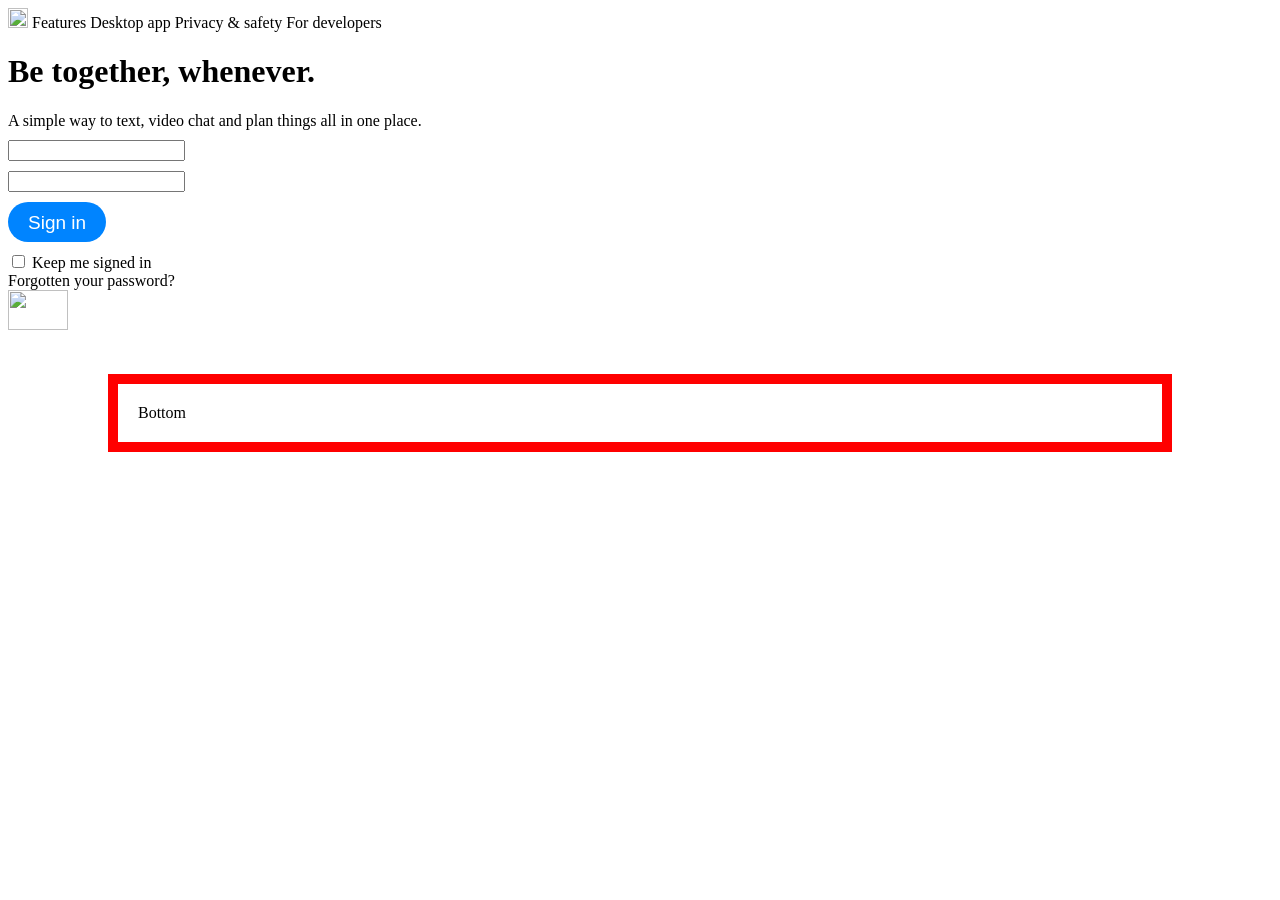
==== index.html @ d2951628 "text" ====
<!DOCTYPE html>
<html>
  <head>
    <link rel="stylesheet" href="style.css"/>
  </head>
  <body>
    <div class="menu">
      <img src="https://shorturl.at/nNQW0" class="logo"/>
      <a href="https://www.messenger.com/features" class="menuitem">Features</a>
      <a href="https://www.messenger.com/desktop" class="menuitem">Desktop app</a>
      <a href="https://www.messenger.com/privacy" class="menuitem">Privacy & safety</a>
      <a href="https://developers.facebook.com/products/messenger/" class="menuitem">For developers</a>
    </div>
    <div class="container">
      <div class="left">
      <h1>
        Be together, whenever.
      </h1>
      <div>
        A simple way to text, video chat and plan things all in one place.
      </div>  
      <input type="text" class="block" />
      <input type="password" class="block"/>
      <button class="block sigin">Sign in</button>
      <input type="checkbox"/>
      <span>Keep me signed in</span>
      <div>Forgotten your password?</div>
      <img src="https://shorturl.at/BS149" class="apple"/>
      </div>
      <div class="right">
        <img src="" class="right_image"/>
      </div>
    </div>
    <div class="footer">Bottom</div>
  </body>
</html>
---- style.css ----
<<<<<<< HEAD
.menu {
    
}



.footer {
    padding: 20px;
   border: 10px solid red;
    margin: 40px 100px;
}

.logo {
    width: 20px;
    height: 20px;
}

.left {
    display: inline-block;
    width: 40%;
}

.right {
    display: inline-block;
    width: 40%;
}

.right_imgae {
    width: 10%;
    height: 10%;
}

.apple {
    width: 60px;
    height: 40px;
}

.menuitem {
    text-decoration: none;
    color: inherit;
}

.block {
    display:block;
    margin-top: 10px;
    margin-bottom: 10px;
}
.sigin {
    background-color: #0084ff;
    border-radius: 24px;
    border: none;
    color: white;
    padding: 2px 20px 0;
    font-size: 19px;
    height: 40px;
=======
.menu {
    
}



.footer {
    padding: 20px;
   border: 10px solid red;
    margin: 40px 100px;
}

.logo {
    width: 20px;
    height: 20px;
}

.left {
    display: inline-block;
    width: 40%;
}

.right {
    display: inline-block;
    width: 40%;
}

.right_imgae {
    width: 10%;
    height: 10%;
}

.apple {
    width: 60px;
    height: 40px;
}

.menuitem {
    text-decoration: none;
    color: inherit;
}

.block {
    display:block;
    margin-top: 10px;
    margin-bottom: 10px;
}
.sigin {
    background-color: #0084ff;
    border-radius: 24px;
    border: none;
    color: white;
    padding: 2px 20px 0;
    font-size: 19px;
    height: 40px;
>>>>>>> d7a087279cfed590687d7efe1f3b51385dd18971
}
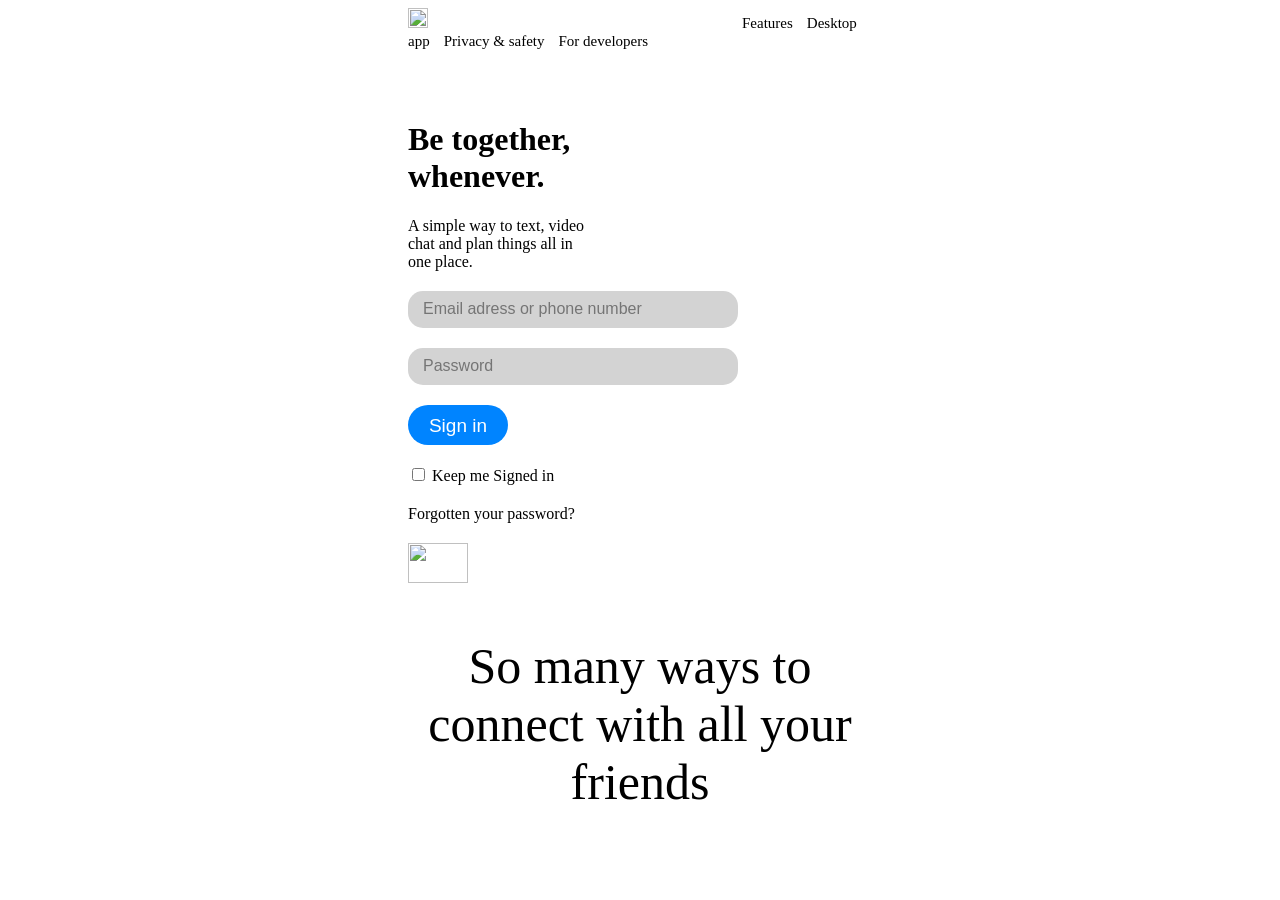
==== commit 94c92acc: "new" ====
--- a/index.html
+++ b/index.html
@@ -4,33 +4,37 @@
     <link rel="stylesheet" href="style.css"/>
   </head>
   <body>
-    <div class="menu">
-      <img src="https://shorturl.at/nNQW0" class="logo"/>
-      <a href="https://www.messenger.com/features" class="menuitem">Features</a>
-      <a href="https://www.messenger.com/desktop" class="menuitem">Desktop app</a>
-      <a href="https://www.messenger.com/privacy" class="menuitem">Privacy & safety</a>
-      <a href="https://developers.facebook.com/products/messenger/" class="menuitem">For developers</a>
-    </div>
-    <div class="container">
-      <div class="left">
-      <h1>
-        Be together, whenever.
-      </h1>
-      <div>
-        A simple way to text, video chat and plan things all in one place.
-      </div>  
-      <input type="text" class="block" />
-      <input type="password" class="block"/>
-      <button class="block sigin">Sign in</button>
-      <input type="checkbox"/>
-      <span>Keep me signed in</span>
-      <div>Forgotten your password?</div>
-      <img src="https://shorturl.at/BS149" class="apple"/>
+      <div class="mother">
+        <div class="menu">
+          <img src="https://shorturl.at/nNQW0" class="logo"/>
+          <a href="https://www.messenger.com/features" class="menuitem">Features</a>
+          <a href="https://www.messenger.com/desktop" class="menuitem">Desktop app</a>
+          <a href="https://www.messenger.com/privacy" class="menuitem">Privacy & safety</a>
+          <a href="https://developers.facebook.com/products/messenger/" class="menuitem">For developers</a>
+        </div>
+        <div class="container">
+          <div class="left">
+          <h1 class="header">
+            Be together, whenever.
+          </h1>
+          <div class="description">
+            A simple way to text, video chat and plan things all in one place.
+          </div>  
+          <input type="text" class="block" placeholder="Email adress or phone number" />
+          <input type="password" class="block" placeholder="Password"/>
+          <button class="block sigin">Sign in</button>
+          <div class="inputspan">
+            <input type="checkbox">
+            <span>Keep me Signed in</span>
+          </div>
+          <div class="password">Forgotten your password?</div>
+          <img src="https://shorturl.at/BS149" class="apple"/>
+          </div>
+          <div class="right">
+            <img src="" class="right_image"/>
+          </div>
+        </div>
+        <div class="footer">So many ways to connect with all your friends</div>
       </div>
-      <div class="right">
-        <img src="" class="right_image"/>
-      </div>
-    </div>
-    <div class="footer">Bottom</div>
   </body>
 </html>
--- a/style.css
+++ b/style.css
@@ -1,19 +1,31 @@
-<<<<<<< HEAD
-.menu {
-    
+
+.mother {
+    margin-left: 400px;
+    margin-right: 400px;
 }
 
+.menu {
+    margin-bottom: 50px;
+}
 
+.description {
+    margin-bottom: 20px;
+}
+
+.header{
+    margin-bottom: 20ppx;
+}
 
 .footer {
-    padding: 20px;
-   border: 10px solid red;
-    margin: 40px 100px;
+    text-align: center;
+    font-size: 50px;
+    margin-top: 50px;
 }
 
 .logo {
     width: 20px;
     height: 20px;
+    margin-right: 300px;
 }
 
 .left {
@@ -27,8 +39,7 @@
 }
 
 .right_imgae {
-    width: 10%;
-    height: 10%;
+    width: 50% ;
 }
 
 .apple {
@@ -39,12 +50,28 @@
 .menuitem {
     text-decoration: none;
     color: inherit;
+    margin-left: 10px;
+    font-size: 15px;
+}
+
+.menuitem:hover {
+    border-bottom-style: solid;
 }
 
 .block {
     display:block;
     margin-top: 10px;
-    margin-bottom: 10px;
+    margin-bottom: 20px;
+    border: none;
+    background-color: lightgrey;
+    height: 35px;
+    width: 300px;
+    border-radius: 15px;
+    outline: none;
+    padding-left: 15px;
+    padding-right: 15px;
+    font-size: 16px;
+
 }
 .sigin {
     background-color: #0084ff;
@@ -54,61 +81,13 @@
     padding: 2px 20px 0;
     font-size: 19px;
     height: 40px;
-=======
-.menu {
-    
+    width: 100px;
 }
 
-
-
-.footer {
-    padding: 20px;
-   border: 10px solid red;
-    margin: 40px 100px;
+.inputspan {
+    margin-bottom: 20px;
 }
 
-.logo {
-    width: 20px;
-    height: 20px;
-}
-
-.left {
-    display: inline-block;
-    width: 40%;
-}
-
-.right {
-    display: inline-block;
-    width: 40%;
-}
-
-.right_imgae {
-    width: 10%;
-    height: 10%;
-}
-
-.apple {
-    width: 60px;
-    height: 40px;
-}
-
-.menuitem {
-    text-decoration: none;
-    color: inherit;
-}
-
-.block {
-    display:block;
-    margin-top: 10px;
-    margin-bottom: 10px;
-}
-.sigin {
-    background-color: #0084ff;
-    border-radius: 24px;
-    border: none;
-    color: white;
-    padding: 2px 20px 0;
-    font-size: 19px;
-    height: 40px;
->>>>>>> d7a087279cfed590687d7efe1f3b51385dd18971
+.password {
+    margin-bottom: 20px;
 }
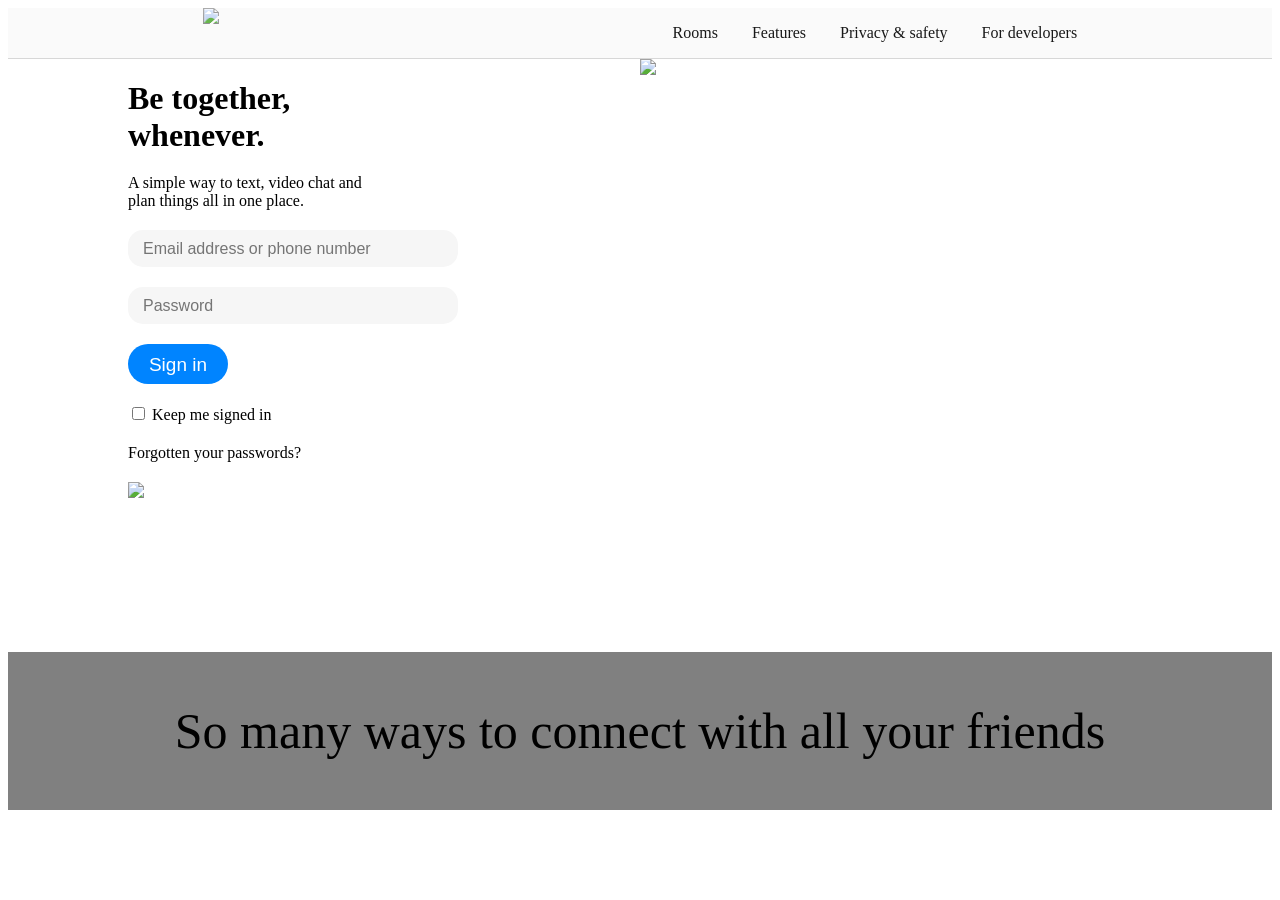
==== commit 28bfd05a: "messenger" ====
--- a/index.html
+++ b/index.html
@@ -1,40 +1,52 @@
 <!DOCTYPE html>
 <html>
-  <head>
-    <link rel="stylesheet" href="style.css"/>
-  </head>
-  <body>
-      <div class="mother">
-        <div class="menu">
-          <img src="https://shorturl.at/nNQW0" class="logo"/>
-          <a href="https://www.messenger.com/features" class="menuitem">Features</a>
-          <a href="https://www.messenger.com/desktop" class="menuitem">Desktop app</a>
-          <a href="https://www.messenger.com/privacy" class="menuitem">Privacy & safety</a>
-          <a href="https://developers.facebook.com/products/messenger/" class="menuitem">For developers</a>
-        </div>
-        <div class="container">
-          <div class="left">
-          <h1 class="header">
+<head>
+  <link rel="stylesheet" href="style.css" />
+  <meta name="viewpoint" content="width=device-width, intitial-scale=1.0">
+</head>
+
+<body>
+  <div class="header">
+    <div class="logoContainer">
+      <img src="https://shorturl.at/nNQW0" class="logo" />
+    </div>
+    <div class="menuContainer">
+      <a href="https://www.messenger.com/rooms" class="menuItem">Rooms</a>
+      <a href="https://www.messenger.com/features" class="menuItem">Features</a>
+      <a href="https://www.messenger.com/privacy" class="menuItem">Privacy & safety</a>
+      <a href="https://developers.facebook.com/products/messenger/" class="menuItem">For developers</a>
+    </div>
+    <div class="mobileMenuContainer">
+      <img src="https://drive.google.com/uc?export=view&id=1DUOy5bRrL_a18NDKQSPAcTlbIgc_qZNK" />
+    </div>
+  </div>
+  <div class="mainContainer">
+    <div class="container">
+      <div class="left">
+        <div class="inner">
+          <h1 class="titleHeader">
             Be together, whenever.
           </h1>
           <div class="description">
             A simple way to text, video chat and plan things all in one place.
-          </div>  
-          <input type="text" class="block" placeholder="Email adress or phone number" />
-          <input type="password" class="block" placeholder="Password"/>
-          <button class="block sigin">Sign in</button>
-          <div class="inputspan">
-            <input type="checkbox">
-            <span>Keep me Signed in</span>
           </div>
-          <div class="password">Forgotten your password?</div>
-          <img src="https://shorturl.at/BS149" class="apple"/>
+          <input type="text" class="blockElement" placeholder="Email address or phone number" />
+          <input type="password" class="blockElement" placeholder="Password" />
+          <button class="blockElement myanmar">Sign in</button>
+          <div class="inputSpan">
+            <input type="checkbox" />
+            <span>Keep me signed in</span>
           </div>
-          <div class="right">
-            <img src="" class="right_image"/>
-          </div>
+          <div class="password">Forgotten your passwords?</div>
+          <img src="https://shorturl.at/BS149" class="appStoreImage" />
         </div>
-        <div class="footer">So many ways to connect with all your friends</div>
       </div>
-  </body>
+      <div class="right">
+        <img src="https://drive.google.com/uc?export=view&id=1DpVk00ZRflnWz6j7iU4xrPiYltKiPrq3" class="rightImage" />
+      </div>
+    </div>
+  </div>
+  <div class="footer">So many ways to connect with all your friends</div>
+</body>
+
 </html>
--- a/style.css
+++ b/style.css
@@ -1,93 +1,157 @@
-
-.mother {
-    margin-left: 400px;
-    margin-right: 400px;
+.mainContainer {
+  max-width: 1024px;
+  margin: 0 auto;
 }
 
-.menu {
-    margin-bottom: 50px;
+.header { 
+    display: flex;
+    flex-direction: row;
+    justify-content: space-around;
+    align-items: center;
+    position: sticky;
+    top:0;
+    border-bottom: 1px solid lightgray ;
+    background-color: #fafafa;
+    opacity: 0.9;
+}
+
+
+.titleHeader {
+  margin-bottom: 20px;
 }
 
 .description {
-    margin-bottom: 20px;
+  margin-bottom: 20px;
 }
 
-.header{
-    margin-bottom: 20ppx;
+.logoContainer {
+  width: 50px;
+  height: 50px;
+}
+
+.logo {
+  width: 100%;
+}
+
+.menuItem {
+  text-decoration: none;
+  color: inherit;
+  margin-left: 30px;
+  font-size: 16px;
+}
+
+.menuItem:hover {
+  border-bottom-style: solid;
+}
+
+
+.blockElement {
+  display: block;
+  margin-top: 10px;
+  margin-bottom: 20px;
+  border: none;
+  background-color: #f6f6f6;
+  height: 35px;
+  width: 300px;
+  border-radius: 15px;
+  outline: none;
+  padding-left: 15px;
+  padding-right: 15px;
+  font-size: 16px;
+
+}
+
+.myanmar {
+  background-color: #0084ff;
+  border-radius: 24px;
+  border: none;
+  color: white;
+  padding: 2px 20px 0px;
+  font-size: 19px;
+  height: 40px;
+  width: 100px;
+}
+
+.inputSpan {
+  margin-bottom: 20px;
+}
+
+.password {
+  margin-bottom: 20px;
+}
+
+
+.left {
+    display: inline-block;
+    width: 50%;
+}
+
+.inner {
+  width: 50%;
+}
+
+.right {
+    display: inline-block;
+    width: 50%;
+}
+
+.container {
+  display: flex;
+  flex-wrap: wrap;
 }
 
 .footer {
     text-align: center;
     font-size: 50px;
-    margin-top: 50px;
+    margin-top: 150px;
+    padding: 50px;
+    background-color: gray;
 }
 
-.logo {
-    width: 20px;
-    height: 20px;
-    margin-right: 300px;
+.appStoreImage {
+    width: 50%;
 }
 
-.left {
-    display: inline-block;
-    width: 40%;
+.rightImage {
+    width: 130%;
 }
 
-.right {
-    display: inline-block;
-    width: 40%;
+.mobileMenuContainer {
+  display: none;
 }
 
-.right_imgae {
-    width: 50% ;
+@media (max-width: 767px) {
+  .menuContainer {
+    display: none
+  }
+
+  .mobileMenuContainer {
+    display: block;
+  }
+  .left {
+    width: 100%;
+  }
+  .inner {
+    width: 64%;
+    margin: 0 auto;
+  }
+  .right {
+    width: 100%;
+    overflow: hidden;
+    text-align: center;
+  }
+  .rightImage {
+    margin-right: 0 -50%;
+  }
 }
 
-.apple {
-    width: 60px;
-    height: 40px;
+@media (max-width: 375px) {
+  .inner {
+    width: 95%;
+  }
+  .footer {
+    margin-top: 30px;
+    font-size: 20px;
+    padding: 10px;
+  }
 }
-
-.menuitem {
-    text-decoration: none;
-    color: inherit;
-    margin-left: 10px;
-    font-size: 15px;
-}
-
-.menuitem:hover {
-    border-bottom-style: solid;
-}
-
-.block {
-    display:block;
-    margin-top: 10px;
-    margin-bottom: 20px;
-    border: none;
-    background-color: lightgrey;
-    height: 35px;
-    width: 300px;
-    border-radius: 15px;
-    outline: none;
-    padding-left: 15px;
-    padding-right: 15px;
-    font-size: 16px;
-
-}
-.sigin {
-    background-color: #0084ff;
-    border-radius: 24px;
-    border: none;
-    color: white;
-    padding: 2px 20px 0;
-    font-size: 19px;
-    height: 40px;
-    width: 100px;
-}
-
-.inputspan {
-    margin-bottom: 20px;
-}
-
-.password {
-    margin-bottom: 20px;
-}
